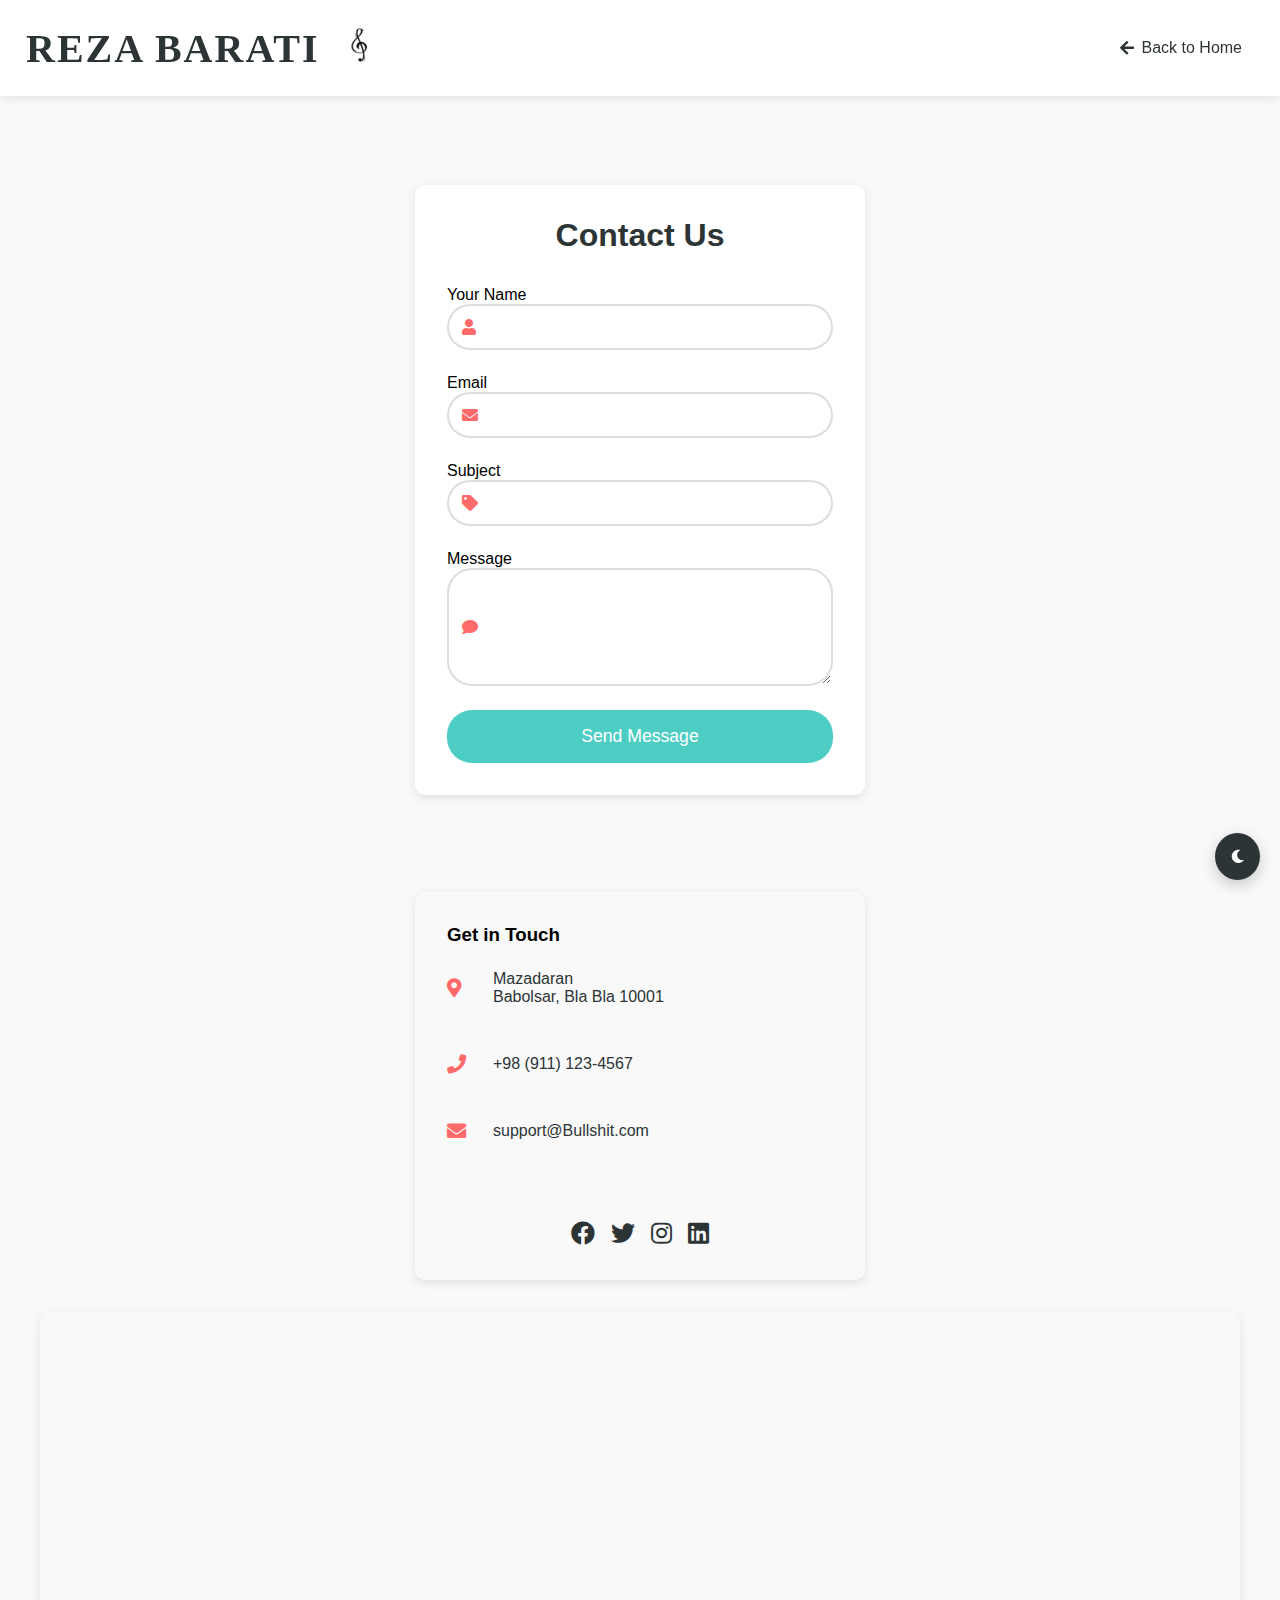
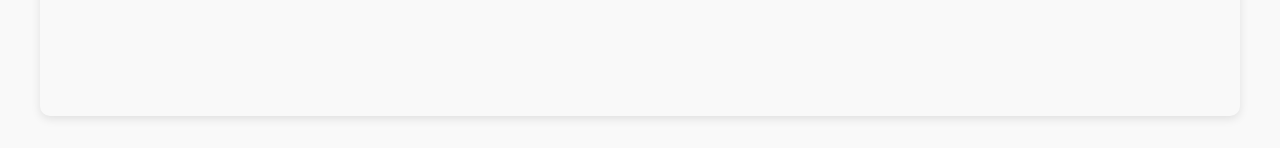
==== contact.html @ cca28512 "Add files via upload" ====
<!DOCTYPE html>
<html lang="en">
  <head>
    <meta charset="UTF-8" />
    <meta name="viewport" content="width=device-width, initial-scale=1.0" />
    <title>Contact Us - Modern Shop</title>
    <link
      rel="stylesheet"
      href="https://cdnjs.cloudflare.com/ajax/libs/font-awesome/5.15.4/css/all.min.css"
    />
    <link rel="stylesheet" href="css/contact.css" />
  </head>
  <body>
    <header class="header">
      <nav class="nav">
        <div class="logo-container">
          <div class="logo">Reza Barati</div>
          <img src="sol.png" class="logo-image" alt="Company Logo" />
        </div>
        <div class="nav-items">
          <a href="index.html" class="back-home">
            <i class="fas fa-arrow-left"></i>
            <span>Back to Home</span>
          </a>
        </div>
      </nav>
    </header>

    <main class="auth-container">
      <div class="auth-card">
        <h2 class="auth-title">Contact Us</h2>
        <form id="contactForm" class="auth-form">
          <div class="form-group">
            <label for="name">Your Name</label>
            <div class="input-container">
              <i class="fas fa-user input-icon"></i>
              <input type="text" id="name" name="name" required />
            </div>
          </div>

          <div class="form-group">
            <label for="email">Email</label>
            <div class="input-container">
              <i class="fas fa-envelope input-icon"></i>
              <input type="email" id="email" name="email" required />
            </div>
          </div>

          <div class="form-group">
            <label for="subject">Subject</label>
            <div class="input-container">
              <i class="fas fa-tag input-icon"></i>
              <input type="text" id="subject" name="subject" required />
            </div>
          </div>

          <div class="form-group">
            <label for="message">Message</label>
            <div class="input-container">
              <i class="fas fa-comment input-icon"></i>
              <textarea
                id="message"
                name="message"
                rows="5"
                required
              ></textarea>
            </div>
          </div>

          <button type="submit" class="auth-btn">Send Message</button>
        </form>
      </div>
    </main>

    <div class="contact-info">
      <div class="info-card">
        <h3>Get in Touch</h3>
        <div class="contact-item">
          <i class="fas fa-map-marker-alt"></i>
          <p>Mazadaran<br />Babolsar, Bla Bla 10001</p>
        </div>
        <div class="contact-item">
          <i class="fas fa-phone"></i>
          <p>+98 (911) 123-4567</p>
        </div>
        <div class="contact-item">
          <i class="fas fa-envelope"></i>
          <p>support@Bullshit.com</p>
        </div>
        <div class="social-links">
          <a href="#"><i class="fab fa-facebook"></i></a>
          <a href="#"><i class="fab fa-twitter"></i></a>
          <a href="#"><i class="fab fa-instagram"></i></a>
          <a href="#"><i class="fab fa-linkedin"></i></a>
        </div>
      </div>
    </div>

    <div class="map-container">
      <iframe
        src="https://www.google.com/maps/embed?pb=!1m18!1m12!1m3!1d20709.544138414!2d52.64331865105474!3d36.7007410683293!2m3!1f0!2f0!3f0!3m2!1i1024!2i768!4f13.1!3m3!1m2!1s0x3f8582e0a12f0c6f%3A0x9a3c7f8a2a3e3e3d!2sBabolsar%2C%20Mazandaran%20Province%2C%20Iran!5e0!3m2!1sen!2sus!4v1718723132353!5m2!1sen!2sus"
        width="100%"
        height="400"
        style="border: 0"
        allowfullscreen=""
        loading="lazy"
      ></iframe>
    </div>

    <button class="dark-mode-toggle">
      <i class="fas fa-moon"></i>
    </button>

    <script src="register.js"></script>
  </body>
</html>
---- css/contact.css ----
/* Contact Page Styles */
:root {
  --primary-color: #ff6b6b;
  --secondary-color: #4ecdc4;
  --dark-color: #2d3436;
  --light-color: #f9f9f9;
}

* {
  margin: 0;
  padding: 0;
  box-sizing: border-box;
}

body {
  font-family: "Arial", sans-serif;
  background-color: var(--light-color);
  transition: background 0.3s, color 0.3s;
  overflow-x: hidden;
}

body.dark-mode {
  background-color: var(--dark-color);
  color: white;
}

/* Header Styles */
.header {
  background: white;
  box-shadow: 0 2px 10px rgba(0, 0, 0, 0.1);
  padding: 1rem;
  position: fixed;
  width: 100%;
  top: 0;
  z-index: 1000;
  display: flex;
  justify-content: center;
}

body.dark-mode .header {
  background: var(--dark-color);
  border-bottom: 1px solid #444;
}

/* Nav Container */
.nav {
  display: flex;
  justify-content: space-between;
  align-items: center;
  width: 100%;
  padding: 0 10px;
  height: 64px;
}

/* Logo Section */
.logo-container {
  display: flex;
  align-items: center;
  gap: 10px;
  height: 100%;
}

.logo {
  font-size: 2.5rem;
  font-weight: 700;
  color: var(--dark-color);
  margin: 0;
  font-family: serif;
  text-transform: uppercase;
  letter-spacing: 2px;
  transition: color 0.3s;
}

body.dark-mode .logo {
  color: white;
}

.logo-image {
  width: 60px;
  height: 60px;
  object-fit: contain;
  transition: transform 0.3s ease;
  filter: invert(0);
}

body.dark-mode .logo-image {
  filter: invert(1) brightness(1.5);
}

.logo-image:hover {
  transform: scale(1.2);
}

/* Navigation Link */
.nav-link {
  background: var(--primary-color);
  color: white;
  padding: 8px 16px;
  border-radius: 5px;
  text-decoration: none;
  font-weight: 500;
  transition: all 0.3s;
  white-space: nowrap;
}

.nav-link:hover {
  background: #ff5252;
  transform: translateY(-2px);
  box-shadow: 0 5px 15px rgba(255, 107, 107, 0.3);
}

/* Auth Container */
.auth-container {
  display: flex;
  justify-content: center;
  align-items: center;
  min-height: calc(100vh - 160px);
  padding: 2rem;
  margin-top: 120px;
}

.auth-card {
  background: white;
  border-radius: 10px;
  box-shadow: 0 3px 10px rgba(0, 0, 0, 0.1);
  padding: 2rem;
  width: 100%;
  max-width: 450px;
  transition: all 0.3s;
}

body.dark-mode .auth-card {
  background: #34495e;
  border: 1px solid #444;
}

.auth-title {
  color: var(--dark-color);
  font-size: 2rem;
  margin-bottom: 2rem;
  text-align: center;
}

body.dark-mode .auth-title {
  color: white;
}

/* Form Elements */
.form-group {
  position: relative;
  margin-bottom: 1.5rem;
}

.input-container {
  position: relative;
  display: flex;
  align-items: center;
}

.input-icon {
  position: absolute;
  left: 15px;
  color: var(--primary-color);
  z-index: 1;
}

.password-toggle {
  position: absolute;
  right: 15px;
  cursor: pointer;
  color: var(--primary-color);
  background: transparent;
  border: none;
}

.input-container input {
  width: 100%;
  padding: 12px 15px 12px 40px;
  border: 2px solid #ddd;
  border-radius: 25px;
  font-size: 1rem;
  transition: all 0.3s;
  background: white;
  color: var(--dark-color);
}

body.dark-mode .input-container input {
  background: #444;
  border-color: #666;
  color: white;
}

/* Button Styles */
.auth-btn {
  background: var(--secondary-color);
  color: white;
  border: none;
  padding: 1rem 2rem;
  border-radius: 25px;
  font-size: 1.1rem;
  cursor: pointer;
  transition: all 0.3s ease;
  width: 100%;
}

.auth-btn:hover {
  transform: translateY(-2px);
  box-shadow: 0 5px 15px rgba(78, 205, 196, 0.3);
}

/* Dark Mode Toggle */
.dark-mode-toggle {
  position: fixed;
  bottom: 20px;
  right: 20px;
  background: var(--dark-color);
  color: white;
  border: none;
  padding: 1rem;
  border-radius: 50%;
  cursor: pointer;
  box-shadow: 0 5px 15px rgba(0, 0, 0, 0.2);
  z-index: 1000;
  transition: all 0.3s;
}

body.dark-mode .dark-mode-toggle {
  background: var(--light-color);
  color: var(--dark-color);
}
.nav-items {
  display: flex;
  align-items: center;
  gap: 2rem;
}

.back-home {
  color: var(--dark-color);
  text-decoration: none;
  font-weight: 500;
  transition: all 0.3s;
  display: flex;
  align-items: center;
  gap: 8px;
  padding: 8px 12px;
  border-radius: 8px;
}

.back-home:hover {
  color: var(--primary-color);
  transform: translateY(-1px);
}

.back-home i {
  transition: transform 0.3s;
}

.back-home:hover i {
  transform: translateX(-3px);
}

body.dark-mode .back-home {
  color: white;
}

body.dark-mode .back-home:hover {
  color: var(--primary-color);
}

.contact-info {
  background: var(--light-color);
  padding: 2rem;
  border-radius: 10px;
  box-shadow: 0 3px 10px rgba(0, 0, 0, 0.1);
  margin: 2rem auto;
  max-width: 450px;
}

body.dark-mode .contact-info {
  background: #34495e;
  border: 1px solid #444;
}

.info-card {
  display: flex;
  flex-direction: column;
  gap: 1.5rem;
}

.contact-item {
  display: flex;
  align-items: center;
  gap: 1rem;
  margin-bottom: 1.5rem;
  color: var(--dark-color);
}

body.dark-mode .contact-item {
  color: white;
}

.contact-item i {
  font-size: 1.2rem;
  color: var(--primary-color);
  min-width: 30px;
}

.social-links {
  display: flex;
  gap: 1rem;
  margin-top: 2rem;
  justify-content: center;
}

.social-links a {
  color: var(--dark-color);
  font-size: 1.5rem;
  transition: color 0.3s ease;
}

body.dark-mode .social-links a {
  color: white;
}

.social-links a:hover {
  color: var(--primary-color);
}

textarea {
  width: 100%;
  padding: 12px 15px 12px 40px;
  border: 2px solid #ddd;
  border-radius: 25px;
  font-size: 1rem;
  transition: all 0.3s;
  background: white;
  color: var(--dark-color);
  font-family: inherit;
  resize: vertical;
}

body.dark-mode textarea {
  background: #444;
  border-color: #666;
  color: white;
}

.map-container {
  margin: 2rem auto;
  max-width: 1200px;
  border-radius: 10px;
  overflow: hidden;
  box-shadow: 0 3px 10px rgba(0, 0, 0, 0.1);
}
.social-links a {
  color: var(--dark-color);
  font-size: 1.5rem;
  transition: all 0.3s ease;
  display: inline-block; /* Added for smooth transform */
}

.social-links a:hover {
  color: var(--primary-color);
  transform: scale(1.2); /* Enlarge effect */
  transform-origin: center; /* Keep scaling centered */
}

/* Existing dark mode styles remain the same */
body.dark-mode .social-links a {
  color: white;
}

@media (max-width: 768px) {
  .contact-info {
    margin: 2rem 1rem;
  }

  .auth-container {
    min-height: auto;
    margin-top: 100px;
  }
}
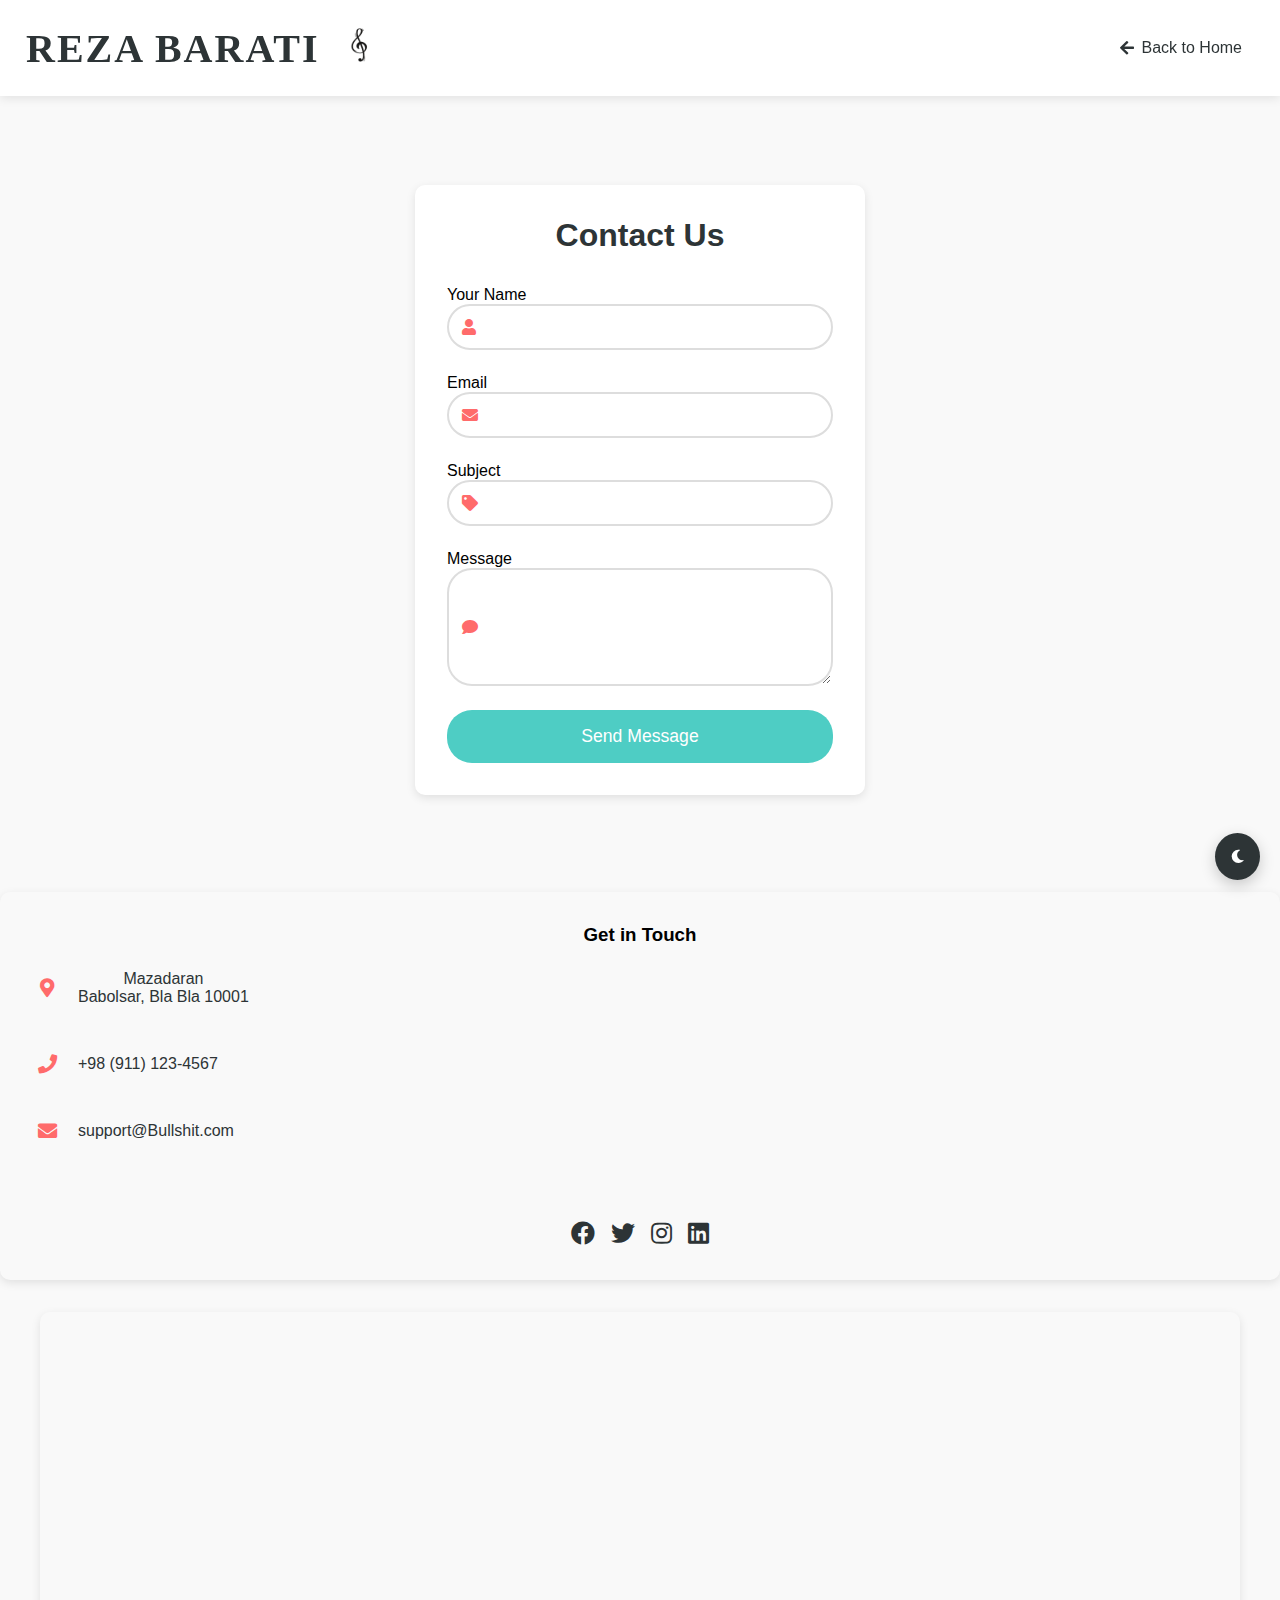
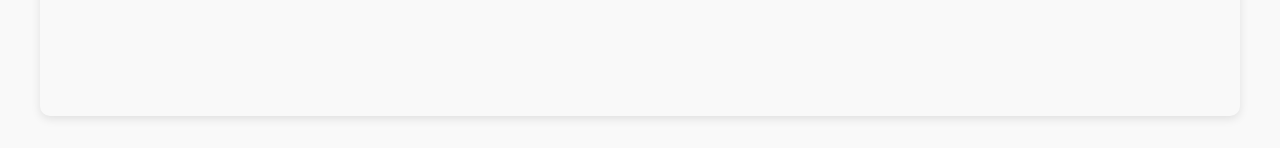
==== commit 5fca2ef1: "Update contact.html" ====
--- a/contact.html
+++ b/contact.html
@@ -3,7 +3,7 @@
   <head>
     <meta charset="UTF-8" />
     <meta name="viewport" content="width=device-width, initial-scale=1.0" />
-    <title>Contact Us - Modern Shop</title>
+    <title>Contact Us</title>
     <link
       rel="stylesheet"
       href="https://cdnjs.cloudflare.com/ajax/libs/font-awesome/5.15.4/css/all.min.css"
--- a/css/contact.css
+++ b/css/contact.css
@@ -380,3 +380,8 @@
     margin-top: 100px;
   }
 }
+.contact-info {
+  max-width: 100%;
+  margin: 2rem auto;
+  text-align: center;
+}
